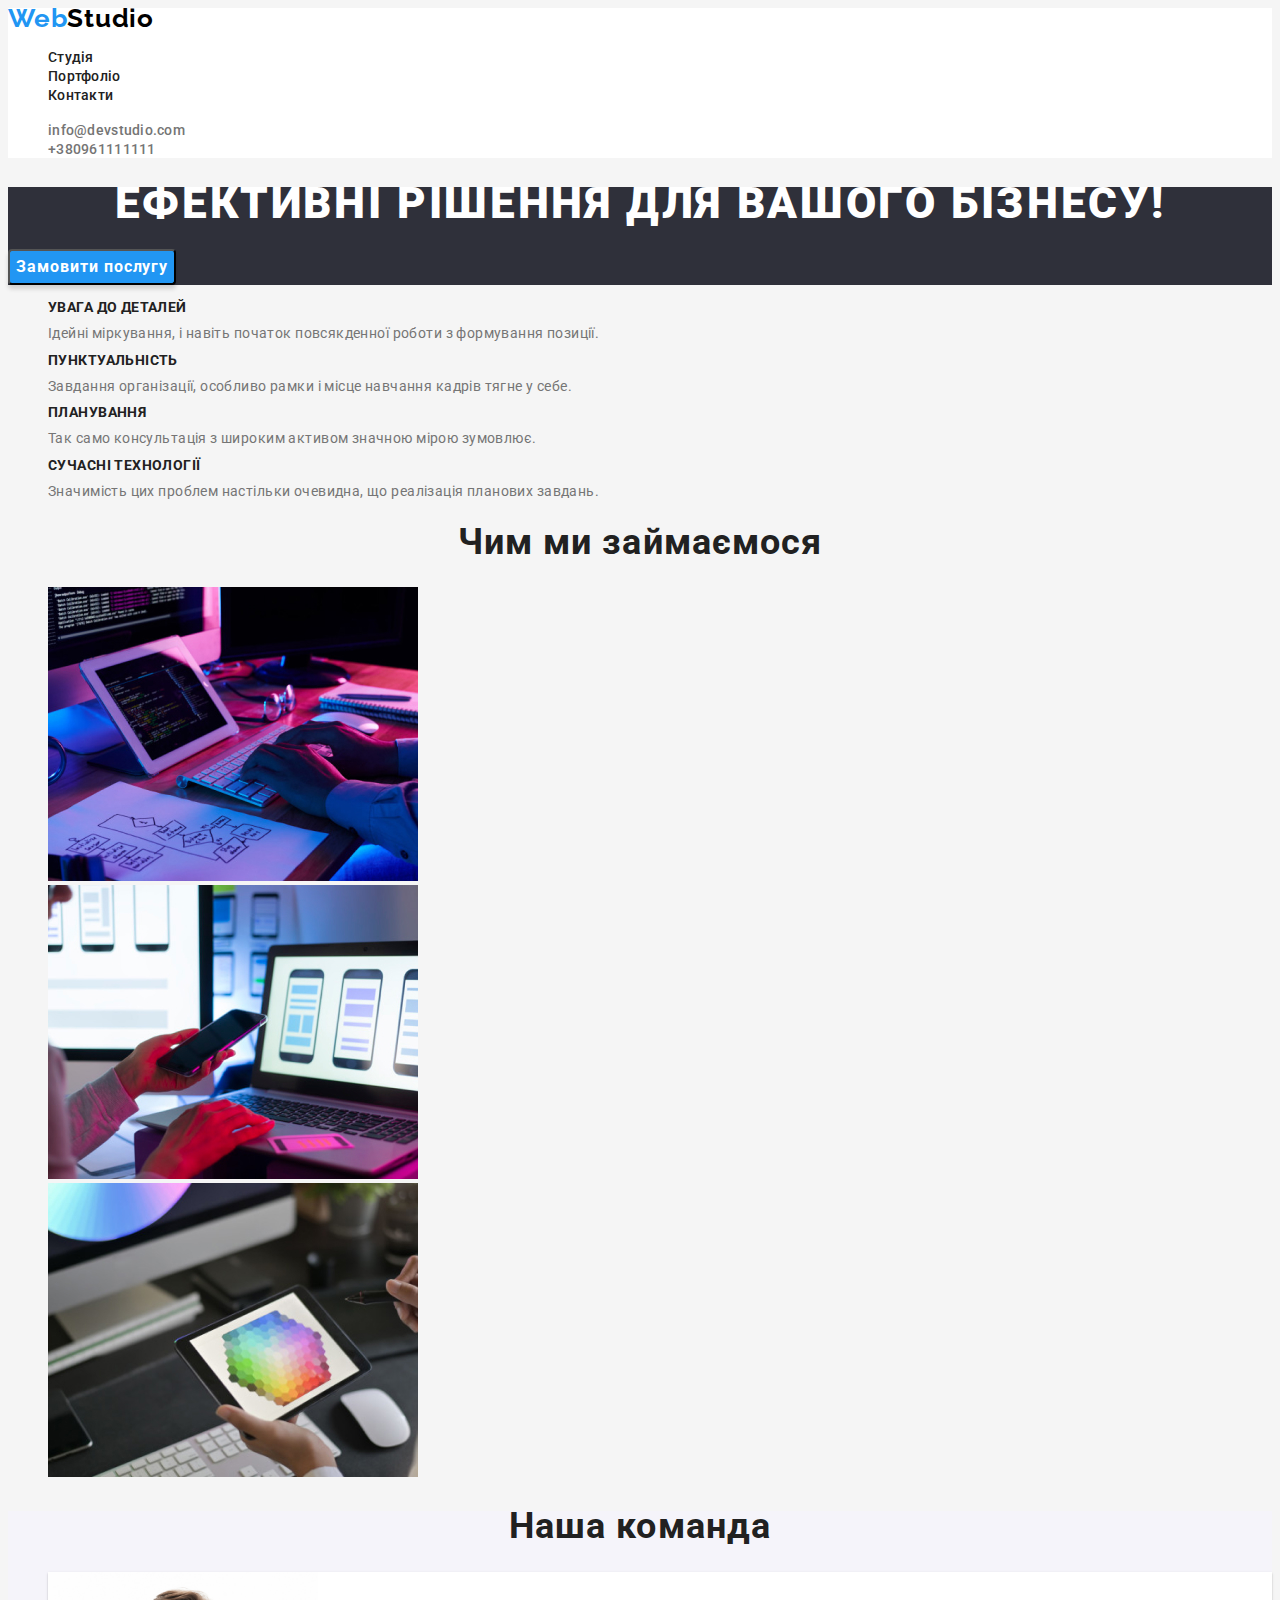
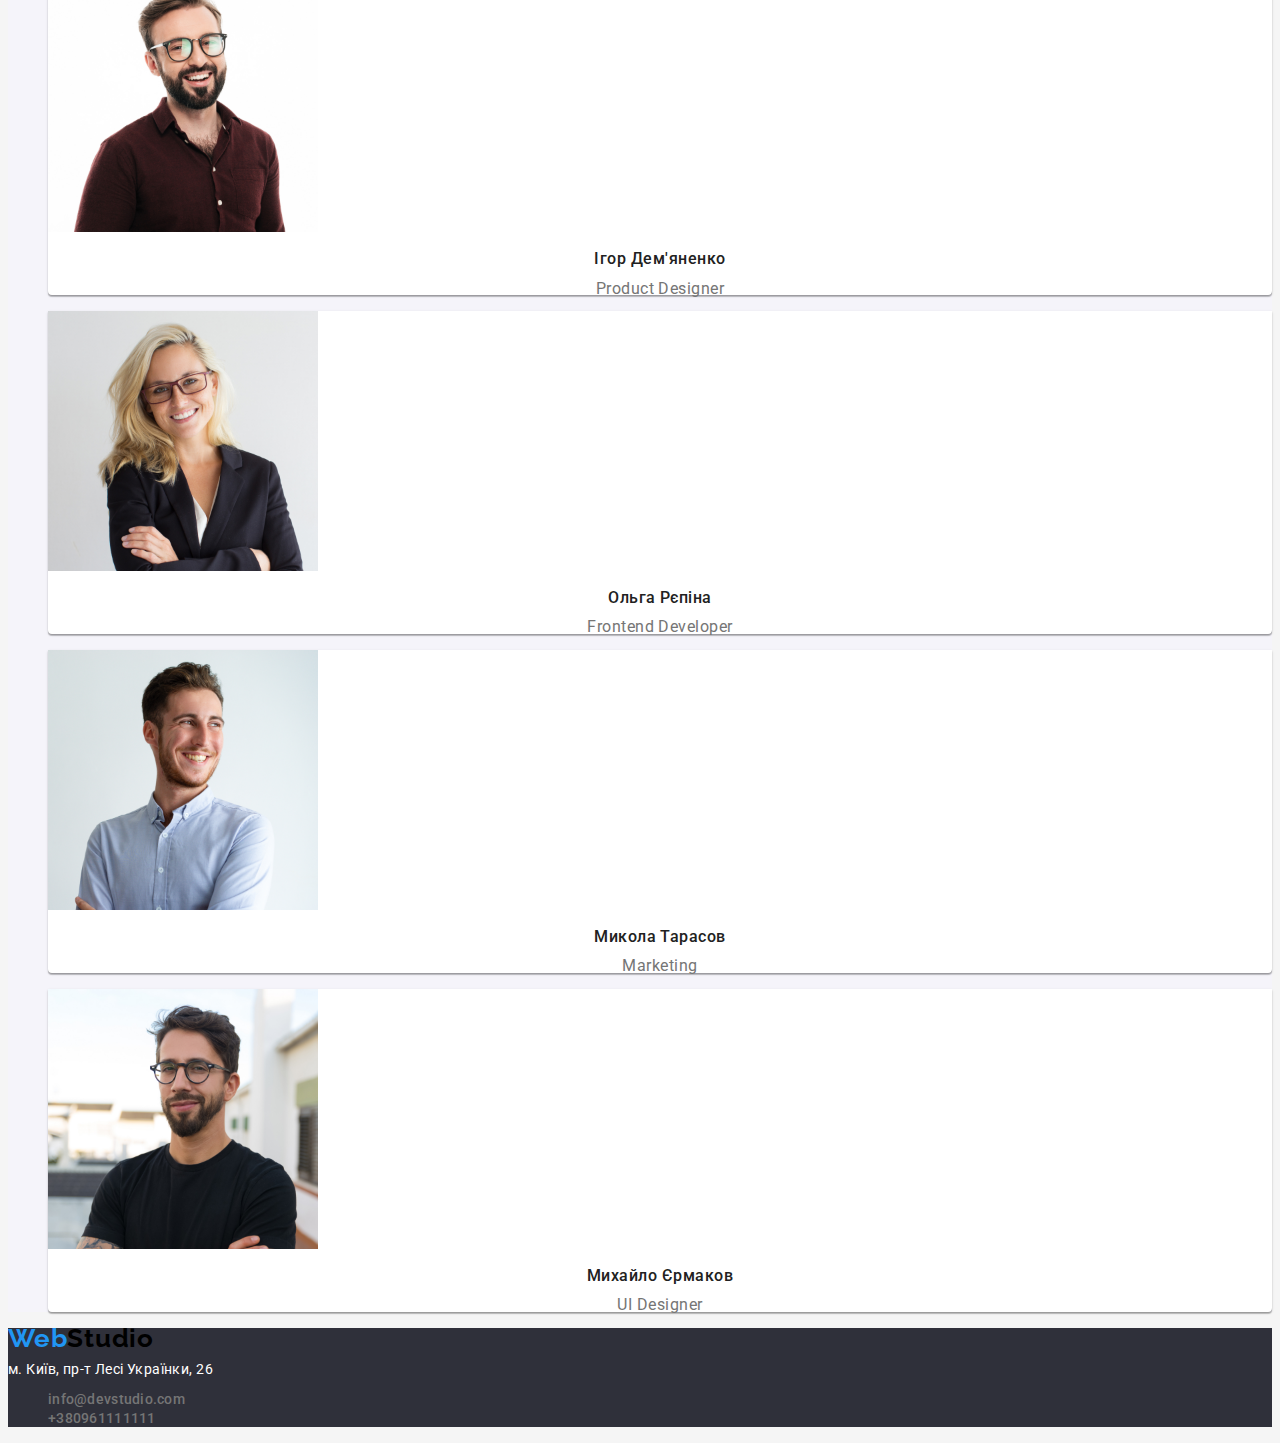
==== index.html @ 2b96a523 "review-ready" ====
<!DOCTYPE html>
<html lang="uk">

<head>
    <meta charset="utf-8" />
    <meta name="description" content="ефективні рішення для бізнесу" />
    <title>Студія</title>
    <link rel="stylesheet" href="./CSS/styles.css">
    <link rel="preconnect" href="https://fonts.googleapis.com">
    <link rel="preconnect" href="https://fonts.gstatic.com" crossorigin>
    <link href="https://fonts.googleapis.com/css2?family=Raleway:wght@700&display=swap" rel="stylesheet">
    <link rel="preconnect" href="https://fonts.googleapis.com">
    <link rel="preconnect" href="https://fonts.gstatic.com" crossorigin>
    <link href="https://fonts.googleapis.com/css2?family=Raleway:wght@700&family=Roboto:wght@400;500;700;900&display=swap"
    rel="stylesheet">
</head>

<body>

    <header>
        <a href="./index.html" class="web-logo">
            Web<span class="studio-logo">Studio</span>
        </a>
        <nav>
            <ul class="site-nav">
                <li><a class="link" href="./index.html">Студія</a></li>
                <li><a class="link" href="./portfolio.html">Портфоліо</a></li>
                <li><a class="link" href=" ">Контакти</a></li>
            </ul>
        </nav>
        <ul class="contact">
            <li><a href="mailto:info@devstudio.com">info@devstudio.com</a></li>
            <li><a href="tel:+380961111111">+380961111111</a></li>
        </ul>
    </header>

    <main>
        <section class="title">
            <h1>Ефективні рішення для вашого бізнесу!</h1>
            <button type="button" class="btn-requestservice">Замовити послугу</button>
        </section>

        <section class="under-title">
            <ul>
                <li>
                    <h2>Увага до деталей</h2>
                    <p>Ідейні міркування, і навіть початок повсякденної роботи з формування позиції.</p>
                </li>
                <li>
                    <h2>Пунктуальність</h2>
                    <p>Завдання організації, особливо рамки і місце навчання кадрів тягне у себе.</p>
                </li>
                <li>
                    <h2>Планування</h2>
                    <p>Так само консультація з широким активом значною мірою зумовлює.</p>
                </li>
                <li>
                    <h2>Сучасні технології</h2>
                    <p>Значимість цих проблем настільки очевидна, що реалізація планових завдань.</p>
                </li>
            </ul>
        </section>

        <section class="whatwe-do">
            <h2>Чим ми займаємося</h2>
            <ul>
                <li>
                    <img src="./images/img.jpeg" alt="Опрацювання схеми" width="370">
                </li>
                <li>
                    <img src="./images/img2.jpeg" alt="Мультипристрійна взаємодія" width="370">
                </li>
                <li>
                    <img src="./images/img3.jpeg" alt="Робота з кольорами" width="370">
                </li>
            </ul>
        </section>

        <section class="team">
            <h2>Наша команда</h2>
            <ul>
                <li class="people">
                    <img src="./images/person1.jpeg" alt="Ігор Дем'яненко" width="270" height="260">
                    <h3>Ігор Дем'яненко</h3>
                    <p>Product Designer</p>
                </li>
                <li class="people">
                    <img src="./images/person2.jpeg" alt="Ольга Рєпіна" width="270" height="260">
                    <h3>Ольга Рєпіна</h3>
                    <p>Frontend Developer</p>
                </li>
                <li class="people">
                    <img src="./images/person3.jpeg" alt="Микола Тарасов" width="270" height="260">
                    <h3>Микола Тарасов</h3>
                    <p>Marketing</p>
                </li>
                <li class="people">
                    <img src="./images/person4.jpeg" alt="Михайло Єрмаков" width="270" height="260">
                    <h3>Михайло Єрмаков</h3>
                    <p>UI Designer</p>
                </li>
            </ul>
        </section>
    </main>

    <footer>
        <a href="./index.html" class="web-logo">
            Web<span class="studio-logo">Studio</span>
        </a>
        <address>
            <p>м. Київ, пр-т Лесі Українки, 26</p>
            <ul class="contact">
                <li>
                    <a href="mailto:info@devstudio.com">info@devstudio.com</a> <br />
                </li>
                <li>
                    <a href="tel:+380961111111">+380961111111</a> <br />
                </li>
            </ul>
        </address>
    </footer>

</body>

</html>
---- CSS/styles.css ----
:root {
    --color-primary: #2F303A;
    --color-secondary: #F5F5F5;
    --color-brand: #2196F3;
    --txtcolor-primary: #212121;
    --txtcolor-secondary: #757575;
}
ul {
    list-style: none;
}
/*body*/
body {
    font-family: 'Roboto', sans-serif;
}
/*header*/
header {
    background-color: #FFFFFF;
}
.web-logo {
    text-decoration: none;
    font-family: 'Raleway', sans-serif;
    font-style: normal;
    font-weight: 700;
    font-size: 26px;
    line-height: 0.8;
    letter-spacing: 0.03em;
    color: var(--color-brand);
}
.studio-logo {
    text-decoration: none;
    font-family: 'Raleway', sans-serif;
    font-style: normal;
    font-weight: 700;
    font-size: 26px;
    line-height: 0.8;
    letter-spacing: 0.03em;
    color: #000000;
}
.site-nav a {
    text-decoration: none;
    font-family: 'Roboto', sans-serif;
    font-style: normal;
    font-weight: 500;
    font-size: 14px;
    line-height: 0.875;
    letter-spacing: 0.02em;
    color: var(--txtcolor-primary);
}
.site-nav .link:hover,
.site-nav .link:focus {
    color: var(--color-brand);
}
.site.nav .link:active {
    color: var(--color-brand)
}
.contact a {
    text-decoration: none;
    font-family: 'Roboto', sans-serif;
    font-style: normal;
    font-weight: 500;
    font-size: 14px;
    line-height: 0.875;
    letter-spacing: 0.02em;
    color: var(--txtcolor-secondary)
}
.contact a:hover,
.contact a:focus {
    color: var(--color-brand)
}
/*main*/
/*title section*/
.title {
    background-color: var(--color-primary);
}
.title h1 {
    font-family: 'Roboto';
    font-style: normal;
    font-weight: 900;
    font-size: 44px;
    line-height: 0.73;
    text-align: center;
    letter-spacing: 0.06em;
    text-transform: uppercase;
    color: #FFFFFF;
}
.btn-requestservice {
    background: var(--color-brand);
    box-shadow: 0px 4px 4px rgba(0, 0, 0, 0.15);
    border-radius: 4px;
    font-family: 'Roboto';
    font-style: normal;
    font-weight: 700;
    font-size: 16px;
    line-height: 30px;
    display: flex;
    align-items: center;
    text-align: center;
    letter-spacing: 0.06em;
    color: #FFFFFF;
}
.btn-requestservice:hover,
.btn-requestservice:focus {
    color: var(--color-brand)
}
/*section under title*/
.under-title h2 {
    font-family: 'Roboto';
    font-style: normal;
    font-weight: 700;
    font-size: 14px;
    line-height: 0.875;
    letter-spacing: 0.03em;
    text-transform: uppercase;
    color: var(--txtcolor-primary);
}
.under-title p {
    font-family: 'Roboto';
    font-style: normal;
    font-weight: 400;
    font-size: 14px;
    line-height: 0.875;
    letter-spacing: 0.03em;
    color: var(--txtcolor-secondary);
}
.whatwe-do h2 {
    font-family: 'Roboto';
    font-style: normal;
    font-weight: 700;
    font-size: 36px;
    line-height: 0.85;
    text-align: center;
    letter-spacing: 0.03em;
    color: var(--txtcolor-primary);
}
/*our team section*/
.team {
    background-color: #F5F4FA;
}
.people {
    background-color: #FFFFFF;
    box-shadow: 0px 1px 3px rgba(0, 0, 0, 0.12), 0px 1px 1px rgba(0, 0, 0, 0.14), 0px 2px 1px rgba(0, 0, 0, 0.2);
    border-radius: 0px 0px 4px 4px;
}
.team h2 {
    font-family: 'Roboto';
    font-style: normal;
    font-weight: 700;
    font-size: 36px;
    line-height: 0.86;
    text-align: center;
    letter-spacing: 0.03em;
    color: var(--txtcolor-primary);
}
.people h3 {
    font-family: 'Roboto';
        font-style: normal;
        font-weight: 500;
        font-size: 16px;
        line-height: 0.84;
        text-align: center;
        letter-spacing: 0.03em;
        color: var(--txtcolor-primary);
}
.people p {
    font-family: 'Roboto';
        font-style: normal;
        font-weight: 400;
        font-size: 16px;
        line-height: 0.84;
        text-align: center;
        letter-spacing: 0.03em;
        color: var(--txtcolor-secondary);
}
/*footer*/
footer {
    background-color: var(--color-primary);
}
address p {
    font-family: 'Roboto';
    font-style: normal;
    font-weight: 400;
    font-size: 14px;
    line-height: 0.58;
    letter-spacing: 0.03em;
    color: #FFFFFF;
}
/*studio page - done*/
/*next up - portfolio*/
body {
    background-color: var(--color-secondary);
}
/*section buttons*/
.btn-all {
    background: #F5F4FA;
    border-radius: 4px;
    font-family: 'Roboto';
    font-style: normal;
    font-weight: 500;
    font-size: 16px;
    line-height: 0.6;
    text-align: center;
    letter-spacing: 0.03em;
    color: var(--txtcolor-primary);
}
.btn-all:hover,
.btn-all:focus {
    color: var(--color-brand);
}
.btn-webs {
    background: #F5F4FA;
    border-radius: 4px;
    font-family: 'Roboto';
    font-style: normal;
    font-weight: 500;
    font-size: 16px;
    line-height: 0.6;
    text-align: center;
    letter-spacing: 0.03em;
    color: var(--txtcolor-primary);
}
.btn-webs:hover,
.btn-webs:focus {
    color: var(--color-brand);
}
.btn-extras {
    background: #F5F4FA;
    border-radius: 4px;
    font-family: 'Roboto';
    font-style: normal;
    font-weight: 500;
    font-size: 16px;
    line-height: 0.6;
    text-align: center;
    letter-spacing: 0.03em;
    color: var(--txtcolor-primary);
}
.btn-extras:hover,
.btn-extras:focus {
    color: var(--color-brand);
}
.btn-design {
    background: #F5F4FA;
    border-radius: 4px;
    font-family: 'Roboto';
    font-style: normal;
    font-weight: 500;
    font-size: 16px;
    line-height: 0.6;
    text-align: center;
    letter-spacing: 0.03em;
    color: var(--txtcolor-primary);
}
.btn-design:hover,
.btn-design:focus {
    color: var(--color-brand);
}
.btn-marketing {
    background: #F5F4FA;
    border-radius: 4px;
    font-family: 'Roboto';
    font-style: normal;
    font-weight: 500;
    font-size: 16px;
    line-height: 0.6;
    text-align: center;
    letter-spacing: 0.03em;
    color: var(--txtcolor-primary);
}
.btn-marketing:hover,
.btn-marketing:focus {
    color: var(--color-brand);
}
/*pictures section*/
.boxes {
    box-sizing: border-box;
    background: #FFFFFF;
    border: 1px solid #EEEEEE;
}
.boxes h1 {
    font-family: 'Roboto';
    font-style: normal;
    font-weight: 700;
    font-size: 18px;
    line-height: 0.5;
    letter-spacing: 0.06em;
    color: var(--txtcolor-primary);
}
.boxes p {
    font-family: 'Roboto';
    font-style: normal;
    font-weight: 400;
    font-size: 16px;
    line-height: 30px;
    letter-spacing: 0.03em;
    color: var(--txtcolor-secondary);
}
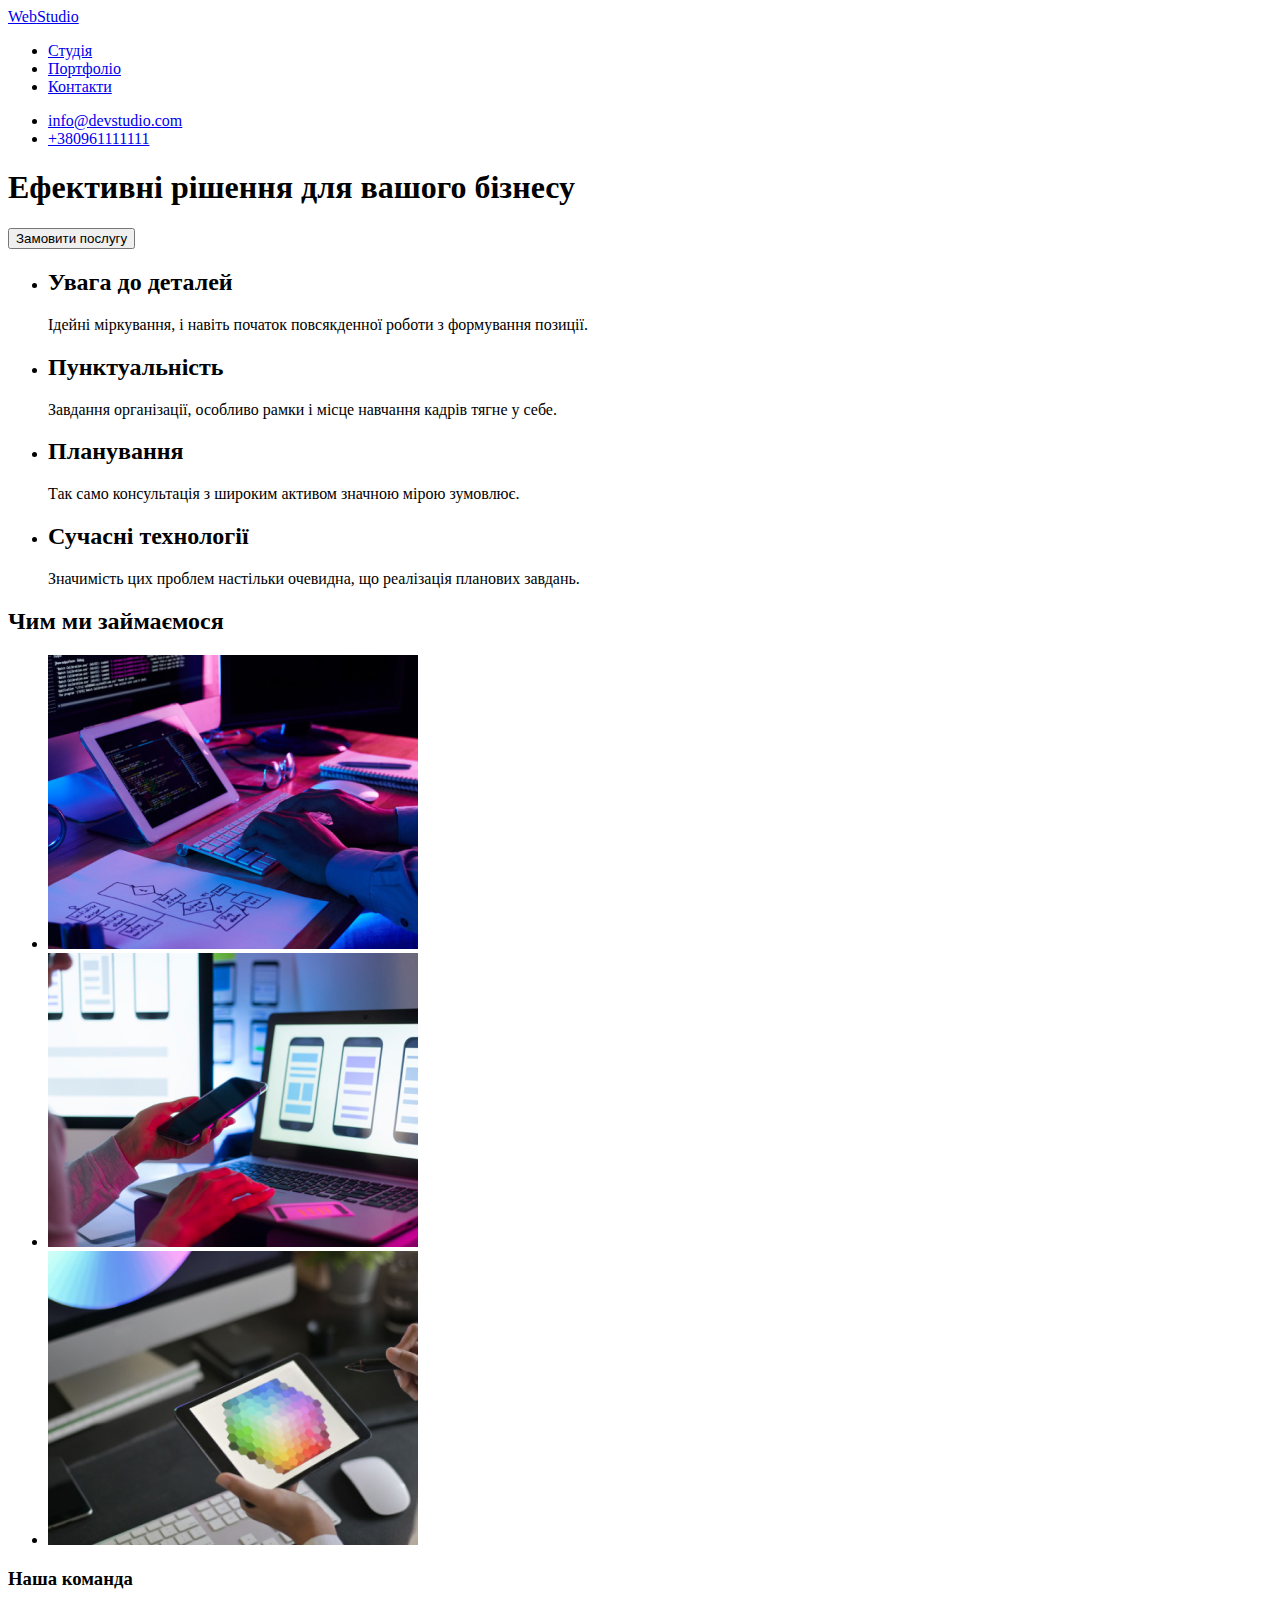
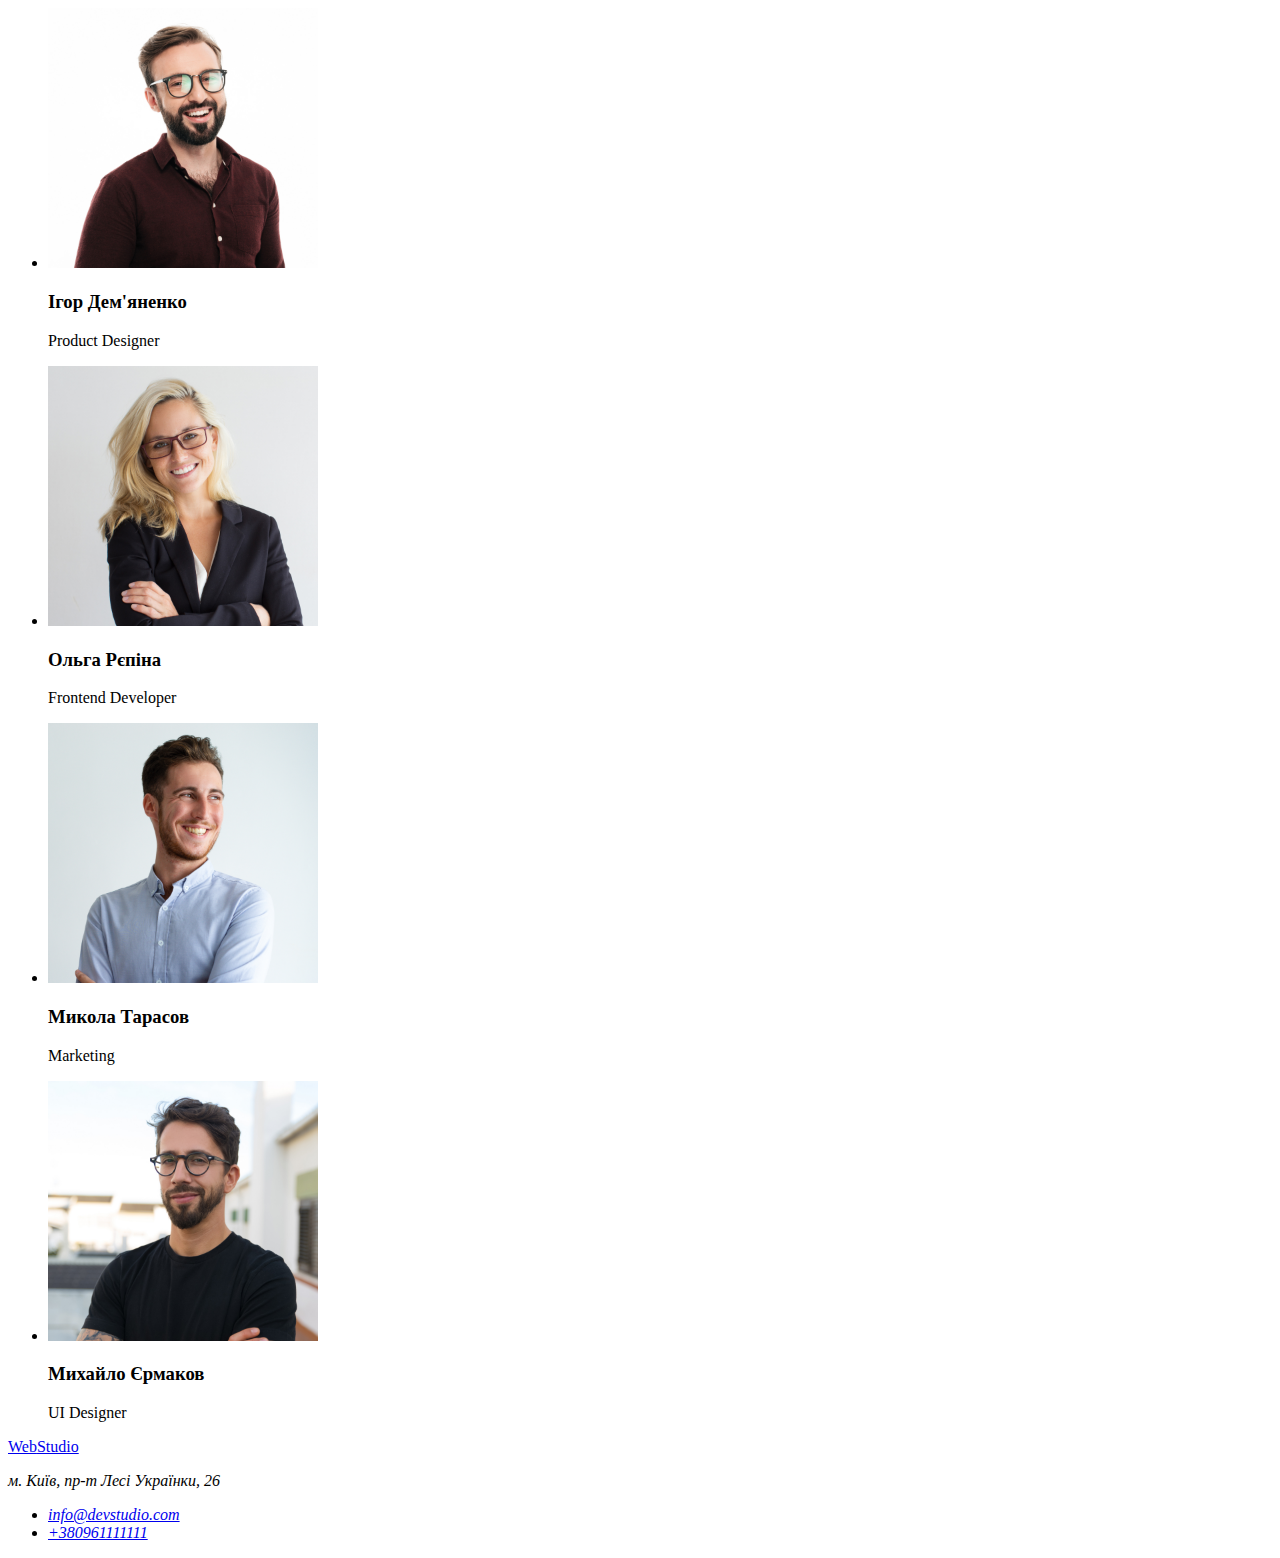
==== commit 36940b67: "revision" ====
--- a/index.html
+++ b/index.html
@@ -5,10 +5,7 @@
     <meta charset="utf-8" />
     <meta name="description" content="ефективні рішення для бізнесу" />
     <title>Студія</title>
-    <link rel="stylesheet" href="./CSS/styles.css">
-    <link rel="preconnect" href="https://fonts.googleapis.com">
-    <link rel="preconnect" href="https://fonts.gstatic.com" crossorigin>
-    <link href="https://fonts.googleapis.com/css2?family=Raleway:wght@700&display=swap" rel="stylesheet">
+    <link rel="stylesheet" href="./css/styles.css">
     <link rel="preconnect" href="https://fonts.googleapis.com">
     <link rel="preconnect" href="https://fonts.gstatic.com" crossorigin>
     <link href="https://fonts.googleapis.com/css2?family=Raleway:wght@700&family=Roboto:wght@400;500;700;900&display=swap"
@@ -19,85 +16,85 @@
 
     <header>
         <a href="./index.html" class="web-logo">
-            Web<span class="studio-logo">Studio</span>
+            Web<span class="studiologo-header">Studio</span>
         </a>
         <nav>
             <ul class="site-nav">
-                <li><a class="link" href="./index.html">Студія</a></li>
-                <li><a class="link" href="./portfolio.html">Портфоліо</a></li>
-                <li><a class="link" href=" ">Контакти</a></li>
+                <li><a class="link-nav" href="./index.html">Студія</a></li>
+                <li><a class="link-nav" href="./portfolio.html">Портфоліо</a></li>
+                <li><a class="link-nav" href=" ">Контакти</a></li>
             </ul>
         </nav>
         <ul class="contact">
-            <li><a href="mailto:info@devstudio.com">info@devstudio.com</a></li>
-            <li><a href="tel:+380961111111">+380961111111</a></li>
+            <li><a class="link-contact" href="mailto:info@devstudio.com">info@devstudio.com</a></li>
+            <li><a class="link-contact" href="tel:+380961111111">+380961111111</a></li>
         </ul>
     </header>
 
     <main>
-        <section class="title">
-            <h1>Ефективні рішення для вашого бізнесу!</h1>
+        <section class="section-title">
+            <h1 class="main-title">Ефективні рішення для вашого бізнесу</h1>
             <button type="button" class="btn-requestservice">Замовити послугу</button>
         </section>
 
-        <section class="under-title">
+        <section class="section-undertitle">
             <ul>
                 <li>
-                    <h2>Увага до деталей</h2>
-                    <p>Ідейні міркування, і навіть початок повсякденної роботи з формування позиції.</p>
+                    <h2 class="benefits">Увага до деталей</h2>
+                    <p class="benefits-description">Ідейні міркування, і навіть початок повсякденної роботи з формування позиції.</p>
                 </li>
                 <li>
-                    <h2>Пунктуальність</h2>
-                    <p>Завдання організації, особливо рамки і місце навчання кадрів тягне у себе.</p>
+                    <h2 class="benefits">Пунктуальність</h2>
+                    <p class="benefits-description">Завдання організації, особливо рамки і місце навчання кадрів тягне у себе.</p>
                 </li>
                 <li>
-                    <h2>Планування</h2>
-                    <p>Так само консультація з широким активом значною мірою зумовлює.</p>
+                    <h2 class="benefits">Планування</h2>
+                    <p class="benefits-description">Так само консультація з широким активом значною мірою зумовлює.</p>
                 </li>
                 <li>
-                    <h2>Сучасні технології</h2>
-                    <p>Значимість цих проблем настільки очевидна, що реалізація планових завдань.</p>
+                    <h2 class="benefits">Сучасні технології</h2>
+                    <p class="benefits-description">Значимість цих проблем настільки очевидна, що реалізація планових завдань.</p>
                 </li>
             </ul>
         </section>
 
-        <section class="whatwe-do">
-            <h2>Чим ми займаємося</h2>
+        <section class="section-whatwe-do">
+            <h2 class="title-whatwe-do">Чим ми займаємося</h2>
             <ul>
-                <li>
+                <li class="picsof-whatwe-do">
                     <img src="./images/img.jpeg" alt="Опрацювання схеми" width="370">
                 </li>
-                <li>
+                <li class="picsof-whatwe-do">
                     <img src="./images/img2.jpeg" alt="Мультипристрійна взаємодія" width="370">
                 </li>
-                <li>
+                <li class="picsof-whatwe-do">
                     <img src="./images/img3.jpeg" alt="Робота з кольорами" width="370">
                 </li>
             </ul>
         </section>
 
-        <section class="team">
-            <h2>Наша команда</h2>
+        <section class="section-team">
+            <h3 class="team">Наша команда</h2>
             <ul>
                 <li class="people">
                     <img src="./images/person1.jpeg" alt="Ігор Дем'яненко" width="270" height="260">
-                    <h3>Ігор Дем'яненко</h3>
-                    <p>Product Designer</p>
+                    <h3 class="people-names">Ігор Дем'яненко</h3>
+                    <p class="professions">Product Designer</p>
                 </li>
                 <li class="people">
                     <img src="./images/person2.jpeg" alt="Ольга Рєпіна" width="270" height="260">
-                    <h3>Ольга Рєпіна</h3>
-                    <p>Frontend Developer</p>
+                    <h3 class="people-names">Ольга Рєпіна</h3>
+                    <p class="professions">Frontend Developer</p>
                 </li>
                 <li class="people">
                     <img src="./images/person3.jpeg" alt="Микола Тарасов" width="270" height="260">
-                    <h3>Микола Тарасов</h3>
-                    <p>Marketing</p>
+                    <h3 class="people-names">Микола Тарасов</h3>
+                    <p class="professions">Marketing</p>
                 </li>
                 <li class="people">
                     <img src="./images/person4.jpeg" alt="Михайло Єрмаков" width="270" height="260">
-                    <h3>Михайло Єрмаков</h3>
-                    <p>UI Designer</p>
+                    <h3 class="people-names">Михайло Єрмаков</h3>
+                    <p class="professions">UI Designer</p>
                 </li>
             </ul>
         </section>
@@ -105,16 +102,16 @@
 
     <footer>
         <a href="./index.html" class="web-logo">
-            Web<span class="studio-logo">Studio</span>
+            Web<span class="studiologo-footer">Studio</span>
         </a>
         <address>
-            <p>м. Київ, пр-т Лесі Українки, 26</p>
+            <p class="adress-line">м. Київ, пр-т Лесі Українки, 26</p>
             <ul class="contact">
                 <li>
-                    <a href="mailto:info@devstudio.com">info@devstudio.com</a> <br />
+                    <a class="link-contact-footer" href="mailto:info@devstudio.com">info@devstudio.com</a> <br />
                 </li>
                 <li>
-                    <a href="tel:+380961111111">+380961111111</a> <br />
+                    <a class="link-contact-footer" href="tel:+380961111111">+380961111111</a> <br />
                 </li>
             </ul>
         </address>
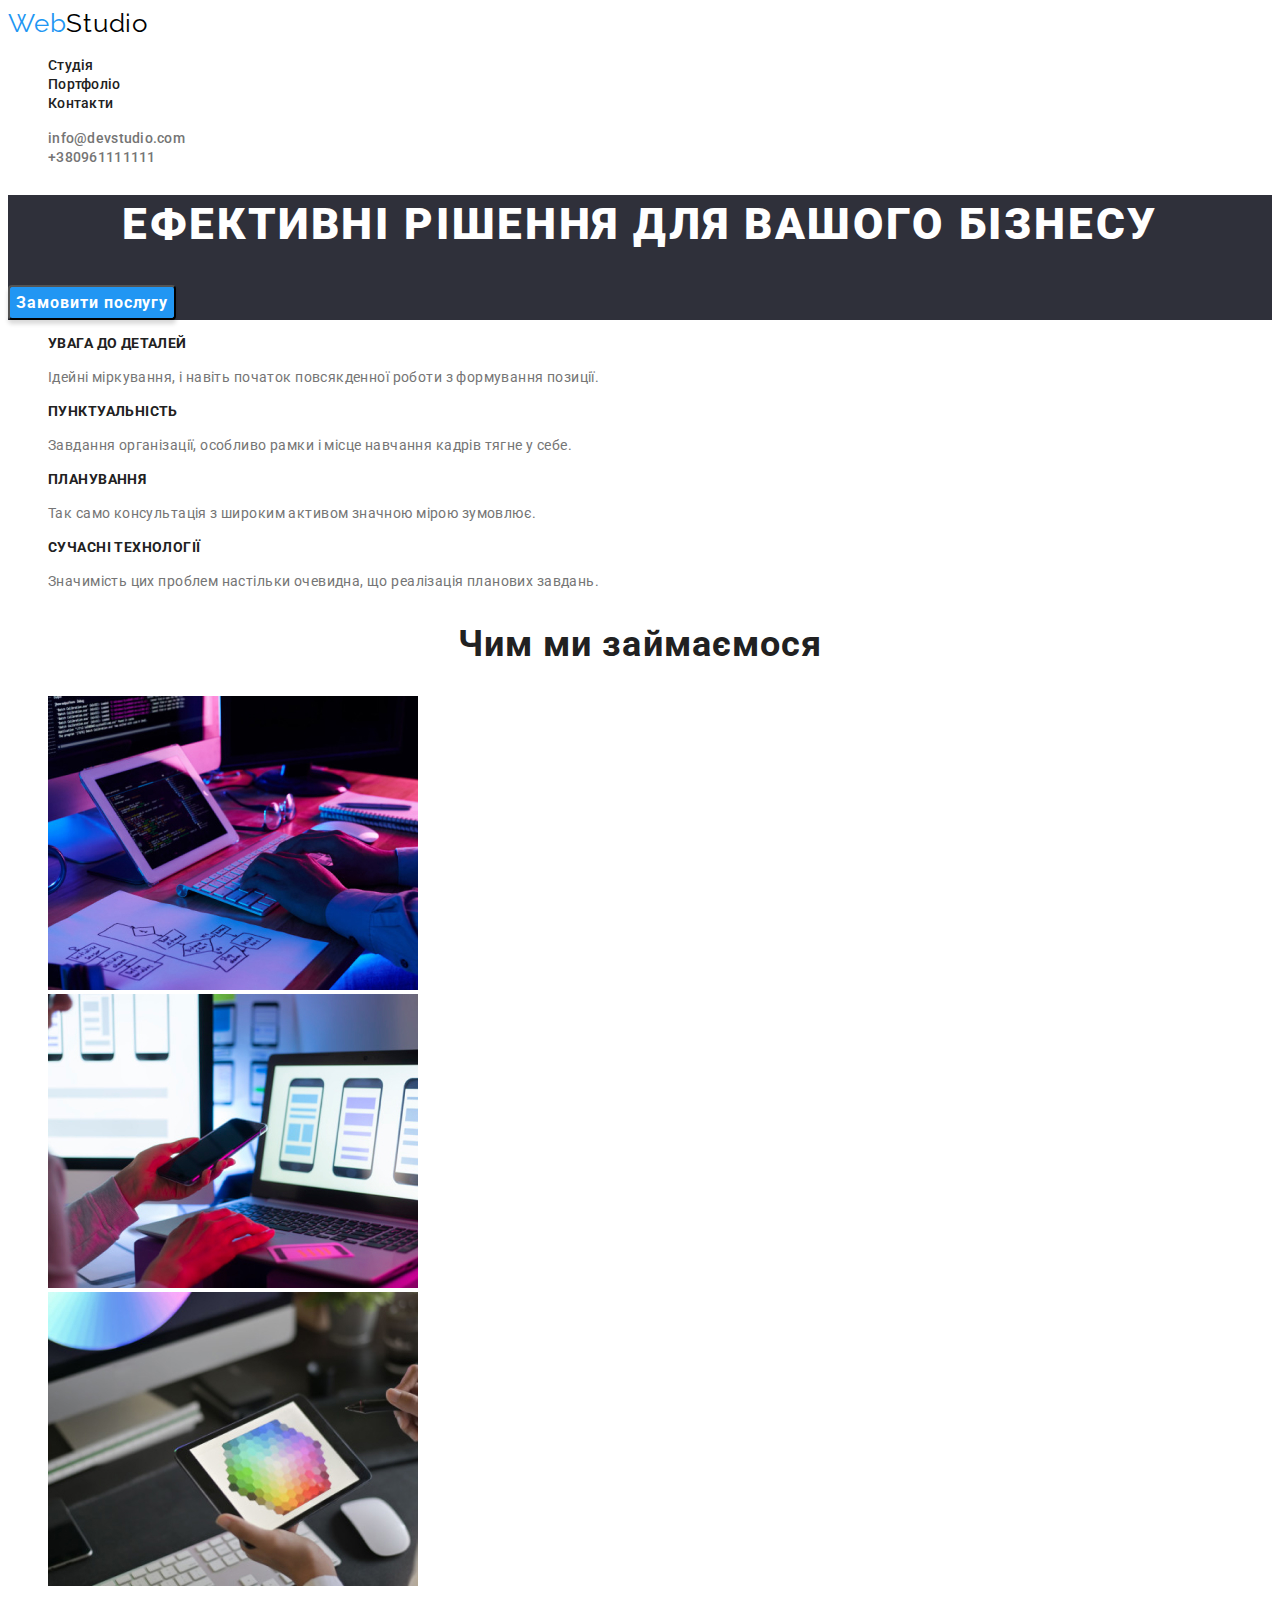
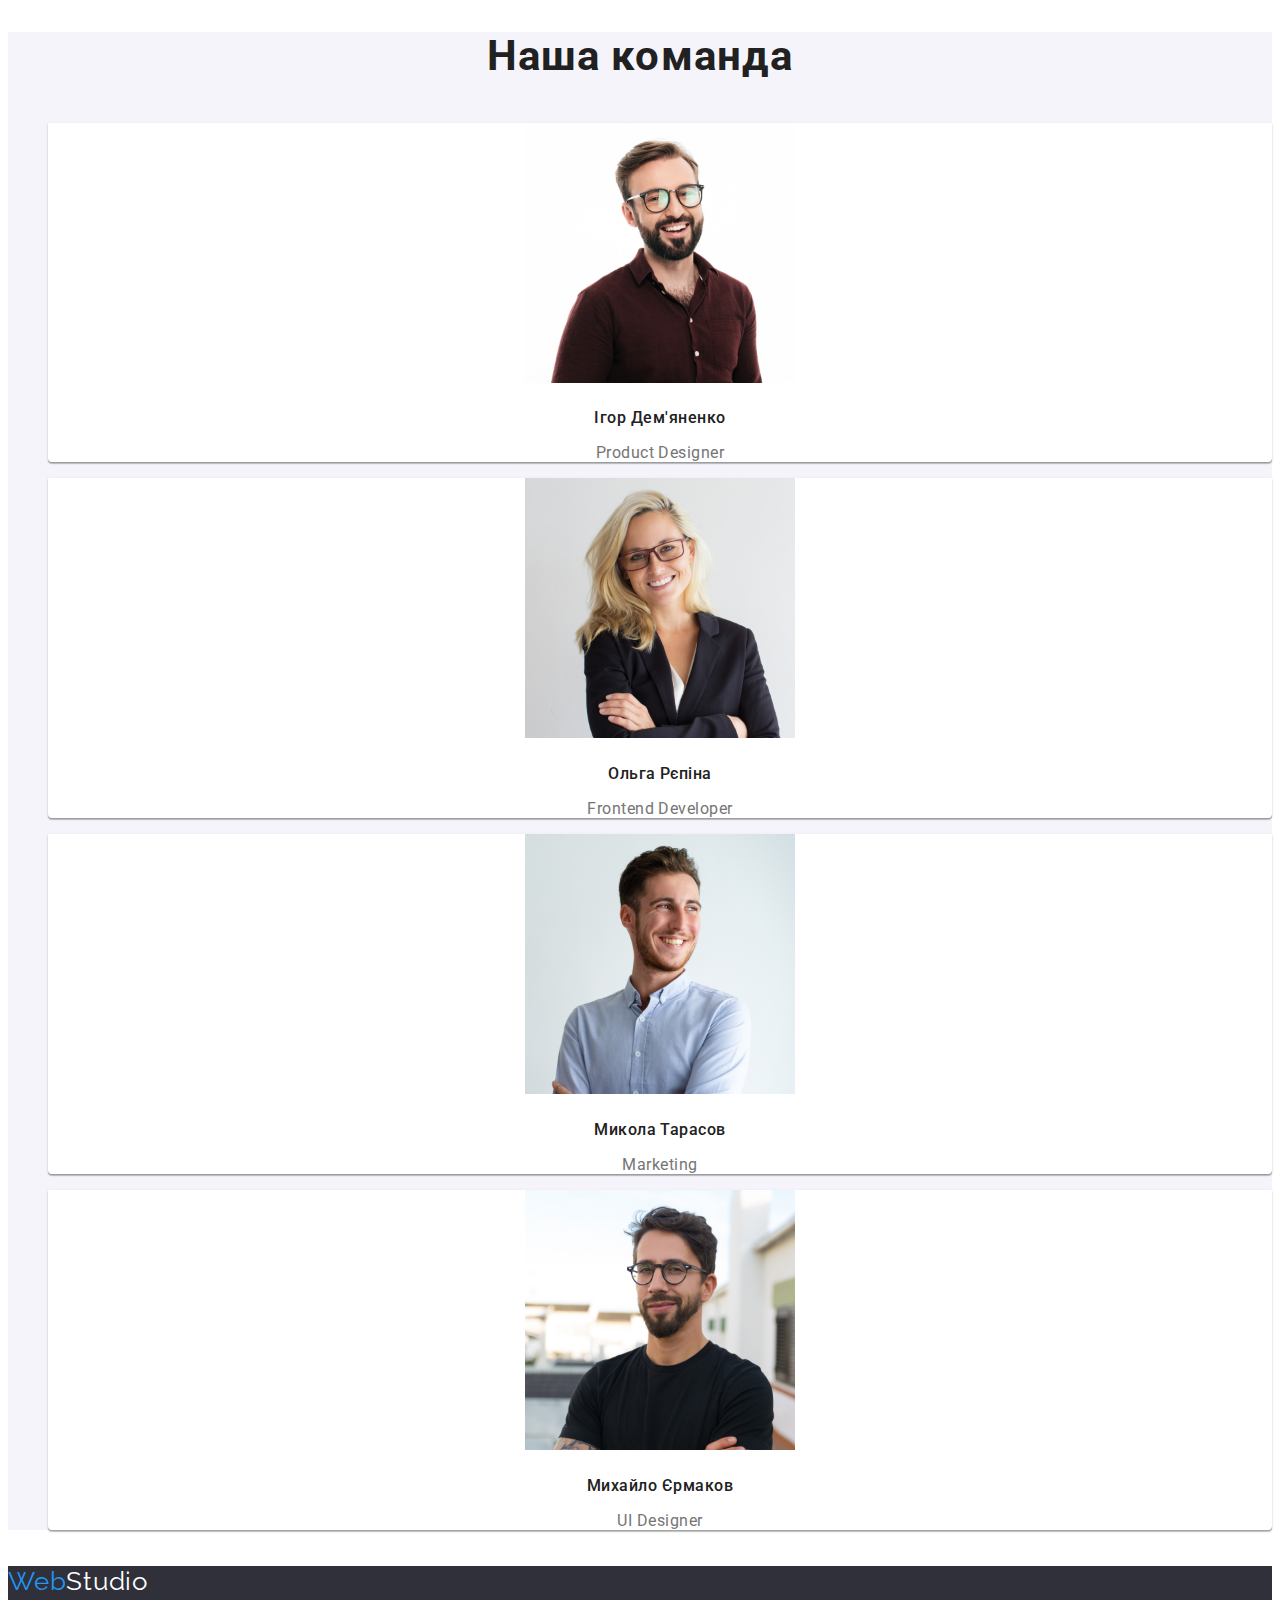
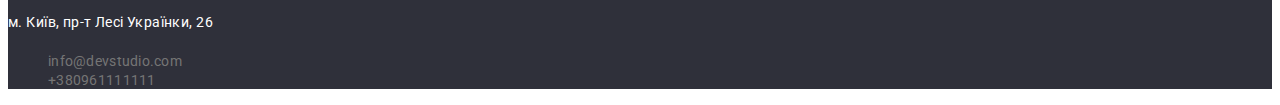
==== commit 25d7a50c: "final changes" ====
--- a/index.html
+++ b/index.html
@@ -5,7 +5,7 @@
     <meta charset="utf-8" />
     <meta name="description" content="ефективні рішення для бізнесу" />
     <title>Студія</title>
-    <link rel="stylesheet" href="./css/styles.css">
+    <link rel="stylesheet" href="./styles/styles.css">
     <link rel="preconnect" href="https://fonts.googleapis.com">
     <link rel="preconnect" href="https://fonts.gstatic.com" crossorigin>
     <link href="https://fonts.googleapis.com/css2?family=Raleway:wght@700&family=Roboto:wght@400;500;700;900&display=swap"
--- a/styles/styles.css
+++ b/styles/styles.css
@@ -0,0 +1,310 @@
+:root {
+    --color-primary: #2F303A;
+    --color-secondary: #F5F5F5;
+    --color-brand: #2196F3;
+    --txtcolor-primary: #212121;
+    --txtcolor-secondary: #757575;
+}
+
+ul {
+    list-style: none;
+}
+
+/*body*/
+body {
+    font-family: 'Roboto', sans-serif;
+}
+
+/*header*/
+header {
+    background-color: #FFFFFF;
+}
+
+.web-logo {
+    text-decoration: none;
+    font-family: 'Raleway', sans-serif;
+    font-size: 26px;
+    line-height: 1.19;
+    letter-spacing: 0.03em;
+    color: var(--color-brand);
+}
+
+.studiologo-header {
+    text-decoration: none;
+    font-family: 'Raleway', sans-serif;
+    font-size: 26px;
+    line-height: 1.19;
+    letter-spacing: 0.03em;
+    color: #000000;
+}
+
+.link-nav {
+    text-decoration: none;
+    font-weight: 500;
+    font-size: 14px;
+    line-height: 1.14;
+    letter-spacing: 0.02em;
+    color: var(--txtcolor-primary);
+}
+
+.link-nav:hover,
+.link-nav:focus {
+    color: var(--color-brand);
+}
+
+.link-contact {
+    text-decoration: none;
+    font-weight: 500;
+    font-size: 14px;
+    line-height: 1.14;
+    letter-spacing: 0.02em;
+    color: var(--txtcolor-secondary)
+}
+
+.link-contact:hover,
+.link-contact:focus {
+    color: var(--color-brand)
+}
+
+/*main*/
+/*title section*/
+.section-title {
+    background-color: var(--color-primary);
+}
+
+.main-title {
+    font-weight: 900;
+    font-size: 44px;
+    line-height: 1.36;
+    text-align: center;
+    letter-spacing: 0.06em;
+    text-transform: uppercase;
+    color: #FFFFFF;
+}
+
+.btn-requestservice {
+    background-color: var(--color-brand);
+    box-shadow: 0px 4px 4px rgba(0, 0, 0, 0.15);
+    border-radius: 4px;
+    font-family: inherit;
+    font-weight: 700;
+    font-size: 16px;
+    line-height: 1.86;
+    letter-spacing: 0.06em;
+    color: #FFFFFF;
+    cursor: pointer;
+}
+
+.btn-requestservice:hover,
+.btn-requestservice:focus {
+    background-color: #188CE8;
+}
+
+/*section under title*/
+.benefits {
+    font-size: 14px;
+    line-height: 1.14;
+    letter-spacing: 0.03em;
+    text-transform: uppercase;
+    color: var(--txtcolor-primary);
+}
+
+.benefits-description {
+    font-size: 14px;
+    line-height: 1.71;
+    letter-spacing: 0.03em;
+    color: var(--txtcolor-secondary);
+}
+
+.title-whatwe-do {
+    font-size: 36px;
+    line-height: 1.16;
+    text-align: center;
+    letter-spacing: 0.03em;
+    color: var(--txtcolor-primary);
+}
+
+/*our team section*/
+.section-team {
+    background-color: #F5F4FA;
+}
+
+.people {
+    background-color: #FFFFFF;
+    box-shadow: 0px 1px 3px rgba(0, 0, 0, 0.12), 0px 1px 1px rgba(0, 0, 0, 0.14), 0px 2px 1px rgba(0, 0, 0, 0.2);
+    border-radius: 0px 0px 4px 4px;
+}
+
+.section-team {
+    font-size: 36px;
+    line-height: 1.16;
+    text-align: center;
+    letter-spacing: 0.03em;
+    color: var(--txtcolor-primary);
+}
+
+.people-names {
+    font-weight: 500;
+    font-size: 16px;
+    line-height: 1.19;
+    text-align: center;
+    letter-spacing: 0.03em;
+    color: var(--txtcolor-primary);
+}
+
+.professions {
+    font-size: 16px;
+    line-height: 1.19;
+    text-align: center;
+    letter-spacing: 0.03em;
+    color: var(--txtcolor-secondary);
+}
+
+/*footer*/
+footer {
+    background-color: var(--color-primary);
+}
+
+.studiologo-footer {
+    text-decoration: none;
+    font-family: 'Raleway', sans-serif;
+    font-size: 26px;
+    line-height: 1.19;
+    letter-spacing: 0.03em;
+    color: #FFFFFF;
+}
+
+.adress-line {
+    font-style: normal;
+    font-size: 14px;
+    line-height: 1.71;
+    letter-spacing: 0.03em;
+    color: #FFFFFF;
+}
+
+.link-contact-footer {
+    text-decoration: none;
+    font-style: normal;
+    font-size: 14px;
+    line-height: 1.14;
+    letter-spacing: 0.02em;
+    color: var(--txtcolor-secondary);
+}
+
+/*studio page - done*/
+/*section buttons*/
+.btn-all {
+    background-color: #F5F4FA;
+    box-shadow: 0px 3px 1px rgba(0, 0, 0, 0.1), 0px 1px 2px rgba(0, 0, 0, 0.08), 0px 2px 2px rgba(0, 0, 0, 0.12);
+    border-radius: 4px;
+    font-family: inherit;
+    font-weight: 500;
+    font-size: 16px;
+    line-height: 1.6;
+    letter-spacing: 0.03em;
+    color: #212121;
+    cursor: pointer;
+}
+
+.btn-all:hover,
+.btn-all:focus {
+    background-color: var(--color-brand);
+    color: #FFFFFF;
+}
+
+.btn-webs {
+    background-color: #F5F4FA;
+    box-shadow: 0px 3px 1px rgba(0, 0, 0, 0.1), 0px 1px 2px rgba(0, 0, 0, 0.08), 0px 2px 2px rgba(0, 0, 0, 0.12);
+    border-radius: 4px;
+    font-family: inherit;
+    font-weight: 500;
+    font-size: 16px;
+    line-height: 1.6;
+    letter-spacing: 0.03em;
+    color: #212121;
+    cursor: pointer;
+}
+
+.btn-webs:hover,
+.btn-webs:focus {
+    background-color: var(--color-brand);
+    color: #FFFFFF;
+}
+
+.btn-extras {
+    background-color: #F5F4FA;
+    box-shadow: 0px 3px 1px rgba(0, 0, 0, 0.1), 0px 1px 2px rgba(0, 0, 0, 0.08), 0px 2px 2px rgba(0, 0, 0, 0.12);
+    border-radius: 4px;
+    font-family: inherit;
+    font-weight: 500;
+    font-size: 16px;
+    line-height: 1.6;
+    letter-spacing: 0.03em;
+    color: #212121;
+    cursor: pointer;
+}
+
+.btn-extras:hover,
+.btn-extras:focus {
+    background-color: var(--color-brand);
+    color: #FFFFFF;
+}
+
+.btn-design {
+    background-color: #F5F4FA;
+    box-shadow: 0px 3px 1px rgba(0, 0, 0, 0.1), 0px 1px 2px rgba(0, 0, 0, 0.08), 0px 2px 2px rgba(0, 0, 0, 0.12);
+    border-radius: 4px;
+    font-family: inherit;
+    font-weight: 500;
+    font-size: 16px;
+    line-height: 1.6;
+    letter-spacing: 0.03em;
+    color: #212121;
+    cursor: pointer;
+}
+
+.btn-design:hover,
+.btn-design:focus {
+    background-color: var(--color-brand);
+    color: #FFFFFF;
+}
+
+.btn-marketing {
+    background-color: #F5F4FA;
+    box-shadow: 0px 3px 1px rgba(0, 0, 0, 0.1), 0px 1px 2px rgba(0, 0, 0, 0.08), 0px 2px 2px rgba(0, 0, 0, 0.12);
+    border-radius: 4px;
+    font-family: inherit;
+    font-weight: 500;
+    font-size: 16px;
+    line-height: 1.6;
+    letter-spacing: 0.03em;
+    color: #212121;
+    cursor: pointer;
+}
+
+.btn-marketing:hover,
+.btn-marketing:focus {
+    background-color: var(--color-brand);
+    color: #FFFFFF;
+}
+
+/*pictures section*/
+.boxes {
+    box-sizing: border-box;
+    background: #FFFFFF;
+    border: 1px solid #EEEEEE;
+}
+
+.project-name {
+    font-size: 18px;
+    line-height: 2;
+    letter-spacing: 0.06em;
+    color: var(--txtcolor-primary);
+}
+
+.project-type {
+    font-size: 16px;
+    line-height: 1.86;
+    letter-spacing: 0.03em;
+    color: var(--txtcolor-secondary);
+}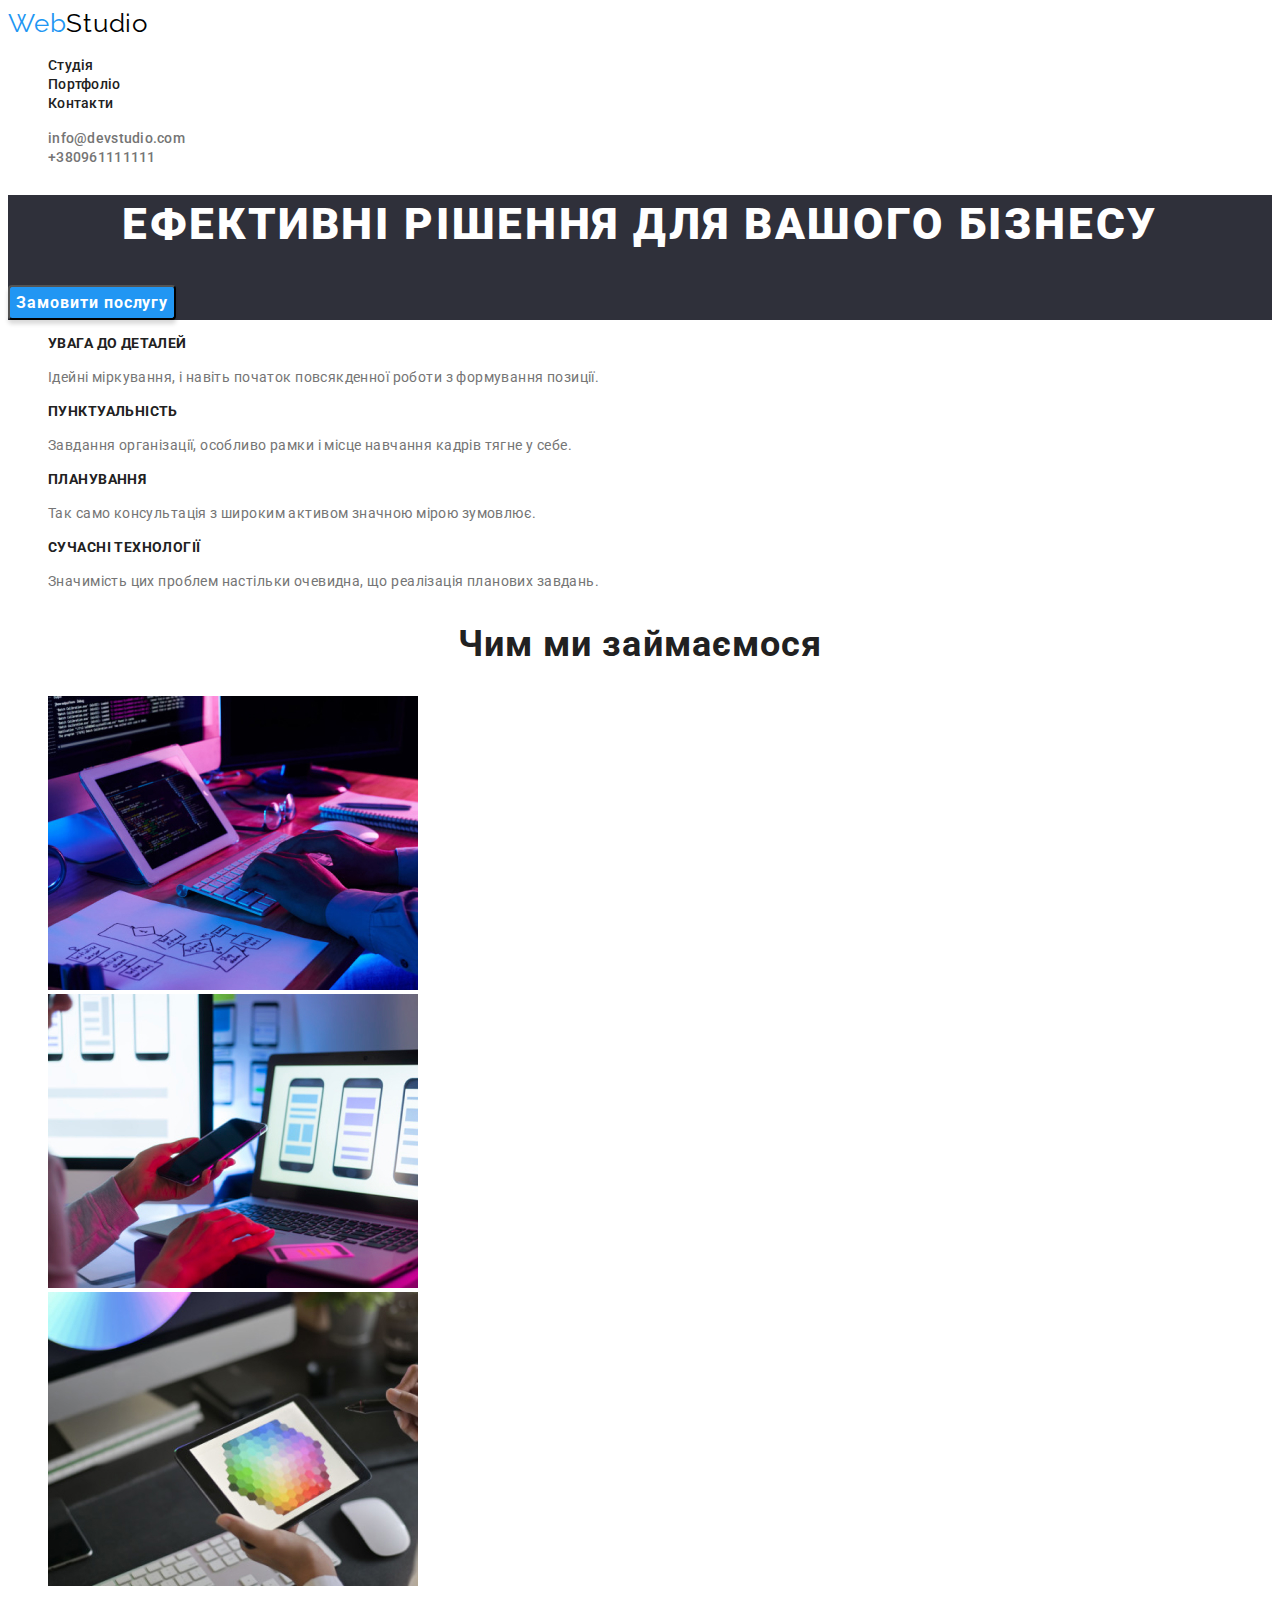
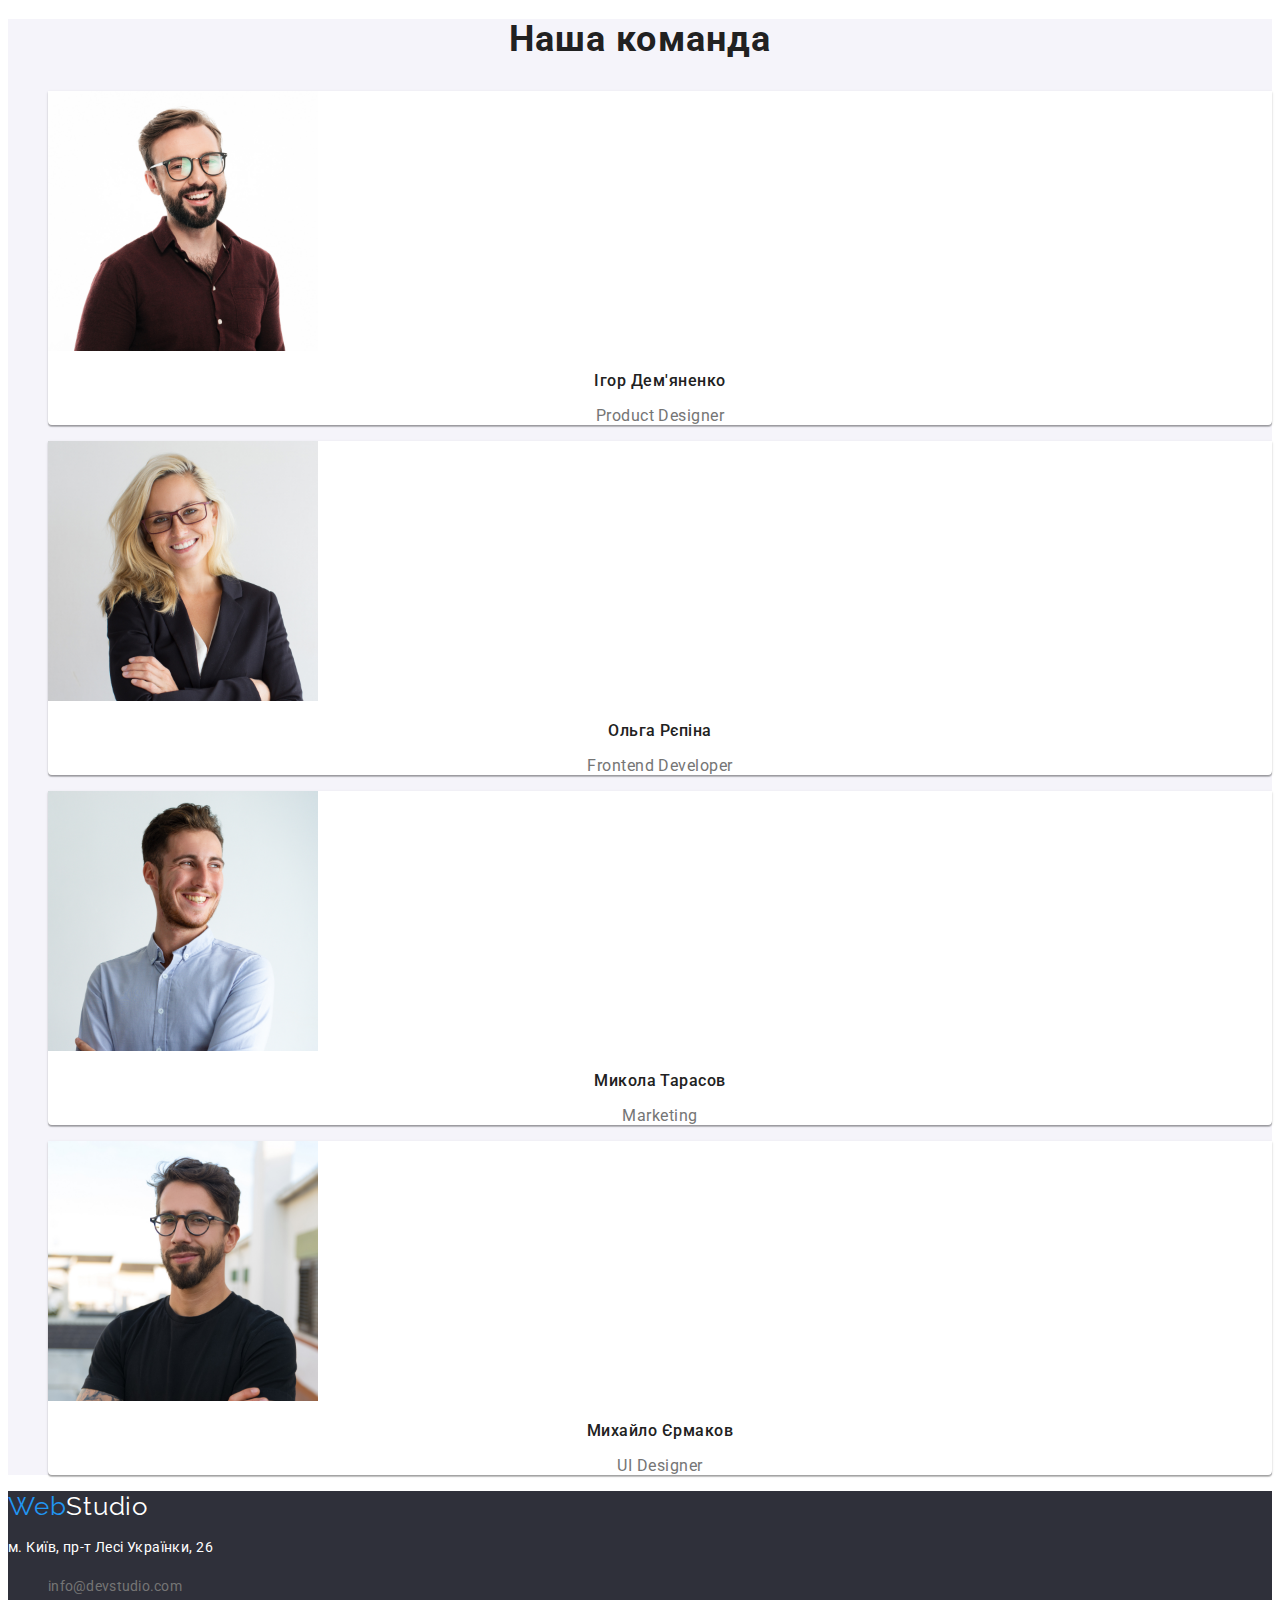
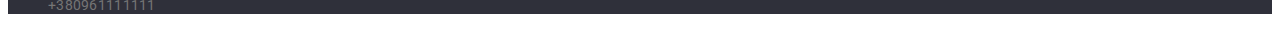
==== commit 6e9dc307: "team title change" ====
--- a/index.html
+++ b/index.html
@@ -5,7 +5,7 @@
     <meta charset="utf-8" />
     <meta name="description" content="ефективні рішення для бізнесу" />
     <title>Студія</title>
-    <link rel="stylesheet" href="./styles/styles.css">
+    <link rel="stylesheet" href="./css/styles.css">
     <link rel="preconnect" href="https://fonts.googleapis.com">
     <link rel="preconnect" href="https://fonts.gstatic.com" crossorigin>
     <link href="https://fonts.googleapis.com/css2?family=Raleway:wght@700&family=Roboto:wght@400;500;700;900&display=swap"
@@ -74,7 +74,7 @@
         </section>
 
         <section class="section-team">
-            <h3 class="team">Наша команда</h2>
+            <h2 class="team">Наша команда</h2>
             <ul>
                 <li class="people">
                     <img src="./images/person1.jpeg" alt="Ігор Дем'яненко" width="270" height="260">
--- a/css/styles.css
+++ b/css/styles.css
@@ -0,0 +1,310 @@
+:root {
+    --color-primary: #2F303A;
+    --color-secondary: #F5F5F5;
+    --color-brand: #2196F3;
+    --txtcolor-primary: #212121;
+    --txtcolor-secondary: #757575;
+}
+
+ul {
+    list-style: none;
+}
+
+/*body*/
+body {
+    font-family: 'Roboto', sans-serif;
+}
+
+/*header*/
+header {
+    background-color: #FFFFFF;
+}
+
+.web-logo {
+    text-decoration: none;
+    font-family: 'Raleway', sans-serif;
+    font-size: 26px;
+    line-height: 1.19;
+    letter-spacing: 0.03em;
+    color: var(--color-brand);
+}
+
+.studiologo-header {
+    text-decoration: none;
+    font-family: 'Raleway', sans-serif;
+    font-size: 26px;
+    line-height: 1.19;
+    letter-spacing: 0.03em;
+    color: #000000;
+}
+
+.link-nav {
+    text-decoration: none;
+    font-weight: 500;
+    font-size: 14px;
+    line-height: 1.14;
+    letter-spacing: 0.02em;
+    color: var(--txtcolor-primary);
+}
+
+.link-nav:hover,
+.link-nav:focus {
+    color: var(--color-brand);
+}
+
+.link-contact {
+    text-decoration: none;
+    font-weight: 500;
+    font-size: 14px;
+    line-height: 1.14;
+    letter-spacing: 0.02em;
+    color: var(--txtcolor-secondary)
+}
+
+.link-contact:hover,
+.link-contact:focus {
+    color: var(--color-brand)
+}
+
+/*main*/
+/*title section*/
+.section-title {
+    background-color: var(--color-primary);
+}
+
+.main-title {
+    font-weight: 900;
+    font-size: 44px;
+    line-height: 1.36;
+    text-align: center;
+    letter-spacing: 0.06em;
+    text-transform: uppercase;
+    color: #FFFFFF;
+}
+
+.btn-requestservice {
+    background-color: var(--color-brand);
+    box-shadow: 0px 4px 4px rgba(0, 0, 0, 0.15);
+    border-radius: 4px;
+    font-family: inherit;
+    font-weight: 700;
+    font-size: 16px;
+    line-height: 1.86;
+    letter-spacing: 0.06em;
+    color: #FFFFFF;
+    cursor: pointer;
+}
+
+.btn-requestservice:hover,
+.btn-requestservice:focus {
+    background-color: #188CE8;
+}
+
+/*section under title*/
+.benefits {
+    font-size: 14px;
+    line-height: 1.14;
+    letter-spacing: 0.03em;
+    text-transform: uppercase;
+    color: var(--txtcolor-primary);
+}
+
+.benefits-description {
+    font-size: 14px;
+    line-height: 1.71;
+    letter-spacing: 0.03em;
+    color: var(--txtcolor-secondary);
+}
+
+.title-whatwe-do {
+    font-size: 36px;
+    line-height: 1.16;
+    text-align: center;
+    letter-spacing: 0.03em;
+    color: var(--txtcolor-primary);
+}
+
+/*our team section*/
+.section-team {
+    background-color: #F5F4FA;
+}
+
+.people {
+    background-color: #FFFFFF;
+    box-shadow: 0px 1px 3px rgba(0, 0, 0, 0.12), 0px 1px 1px rgba(0, 0, 0, 0.14), 0px 2px 1px rgba(0, 0, 0, 0.2);
+    border-radius: 0px 0px 4px 4px;
+}
+
+.team {
+    font-size: 36px;
+    line-height: 1.16;
+    text-align: center;
+    letter-spacing: 0.03em;
+    color: var(--txtcolor-primary);
+}
+
+.people-names {
+    font-weight: 500;
+    font-size: 16px;
+    line-height: 1.19;
+    text-align: center;
+    letter-spacing: 0.03em;
+    color: var(--txtcolor-primary);
+}
+
+.professions {
+    font-size: 16px;
+    line-height: 1.19;
+    text-align: center;
+    letter-spacing: 0.03em;
+    color: var(--txtcolor-secondary);
+}
+
+/*footer*/
+footer {
+    background-color: var(--color-primary);
+}
+
+.studiologo-footer {
+    text-decoration: none;
+    font-family: 'Raleway', sans-serif;
+    font-size: 26px;
+    line-height: 1.19;
+    letter-spacing: 0.03em;
+    color: #FFFFFF;
+}
+
+.adress-line {
+    font-style: normal;
+    font-size: 14px;
+    line-height: 1.71;
+    letter-spacing: 0.03em;
+    color: #FFFFFF;
+}
+
+.link-contact-footer {
+    text-decoration: none;
+    font-style: normal;
+    font-size: 14px;
+    line-height: 1.14;
+    letter-spacing: 0.02em;
+    color: var(--txtcolor-secondary);
+}
+
+/*studio page - done*/
+/*section buttons*/
+.btn-all {
+    background-color: #F5F4FA;
+    box-shadow: 0px 3px 1px rgba(0, 0, 0, 0.1), 0px 1px 2px rgba(0, 0, 0, 0.08), 0px 2px 2px rgba(0, 0, 0, 0.12);
+    border-radius: 4px;
+    font-family: inherit;
+    font-weight: 500;
+    font-size: 16px;
+    line-height: 1.6;
+    letter-spacing: 0.03em;
+    color: #212121;
+    cursor: pointer;
+}
+
+.btn-all:hover,
+.btn-all:focus {
+    background-color: var(--color-brand);
+    color: #FFFFFF;
+}
+
+.btn-webs {
+    background-color: #F5F4FA;
+    box-shadow: 0px 3px 1px rgba(0, 0, 0, 0.1), 0px 1px 2px rgba(0, 0, 0, 0.08), 0px 2px 2px rgba(0, 0, 0, 0.12);
+    border-radius: 4px;
+    font-family: inherit;
+    font-weight: 500;
+    font-size: 16px;
+    line-height: 1.6;
+    letter-spacing: 0.03em;
+    color: #212121;
+    cursor: pointer;
+}
+
+.btn-webs:hover,
+.btn-webs:focus {
+    background-color: var(--color-brand);
+    color: #FFFFFF;
+}
+
+.btn-extras {
+    background-color: #F5F4FA;
+    box-shadow: 0px 3px 1px rgba(0, 0, 0, 0.1), 0px 1px 2px rgba(0, 0, 0, 0.08), 0px 2px 2px rgba(0, 0, 0, 0.12);
+    border-radius: 4px;
+    font-family: inherit;
+    font-weight: 500;
+    font-size: 16px;
+    line-height: 1.6;
+    letter-spacing: 0.03em;
+    color: #212121;
+    cursor: pointer;
+}
+
+.btn-extras:hover,
+.btn-extras:focus {
+    background-color: var(--color-brand);
+    color: #FFFFFF;
+}
+
+.btn-design {
+    background-color: #F5F4FA;
+    box-shadow: 0px 3px 1px rgba(0, 0, 0, 0.1), 0px 1px 2px rgba(0, 0, 0, 0.08), 0px 2px 2px rgba(0, 0, 0, 0.12);
+    border-radius: 4px;
+    font-family: inherit;
+    font-weight: 500;
+    font-size: 16px;
+    line-height: 1.6;
+    letter-spacing: 0.03em;
+    color: #212121;
+    cursor: pointer;
+}
+
+.btn-design:hover,
+.btn-design:focus {
+    background-color: var(--color-brand);
+    color: #FFFFFF;
+}
+
+.btn-marketing {
+    background-color: #F5F4FA;
+    box-shadow: 0px 3px 1px rgba(0, 0, 0, 0.1), 0px 1px 2px rgba(0, 0, 0, 0.08), 0px 2px 2px rgba(0, 0, 0, 0.12);
+    border-radius: 4px;
+    font-family: inherit;
+    font-weight: 500;
+    font-size: 16px;
+    line-height: 1.6;
+    letter-spacing: 0.03em;
+    color: #212121;
+    cursor: pointer;
+}
+
+.btn-marketing:hover,
+.btn-marketing:focus {
+    background-color: var(--color-brand);
+    color: #FFFFFF;
+}
+
+/*pictures section*/
+.boxes {
+    box-sizing: border-box;
+    background: #FFFFFF;
+    border: 1px solid #EEEEEE;
+}
+
+.project-name {
+    font-size: 18px;
+    line-height: 2;
+    letter-spacing: 0.06em;
+    color: var(--txtcolor-primary);
+}
+
+.project-type {
+    font-size: 16px;
+    line-height: 1.86;
+    letter-spacing: 0.03em;
+    color: var(--txtcolor-secondary);
+}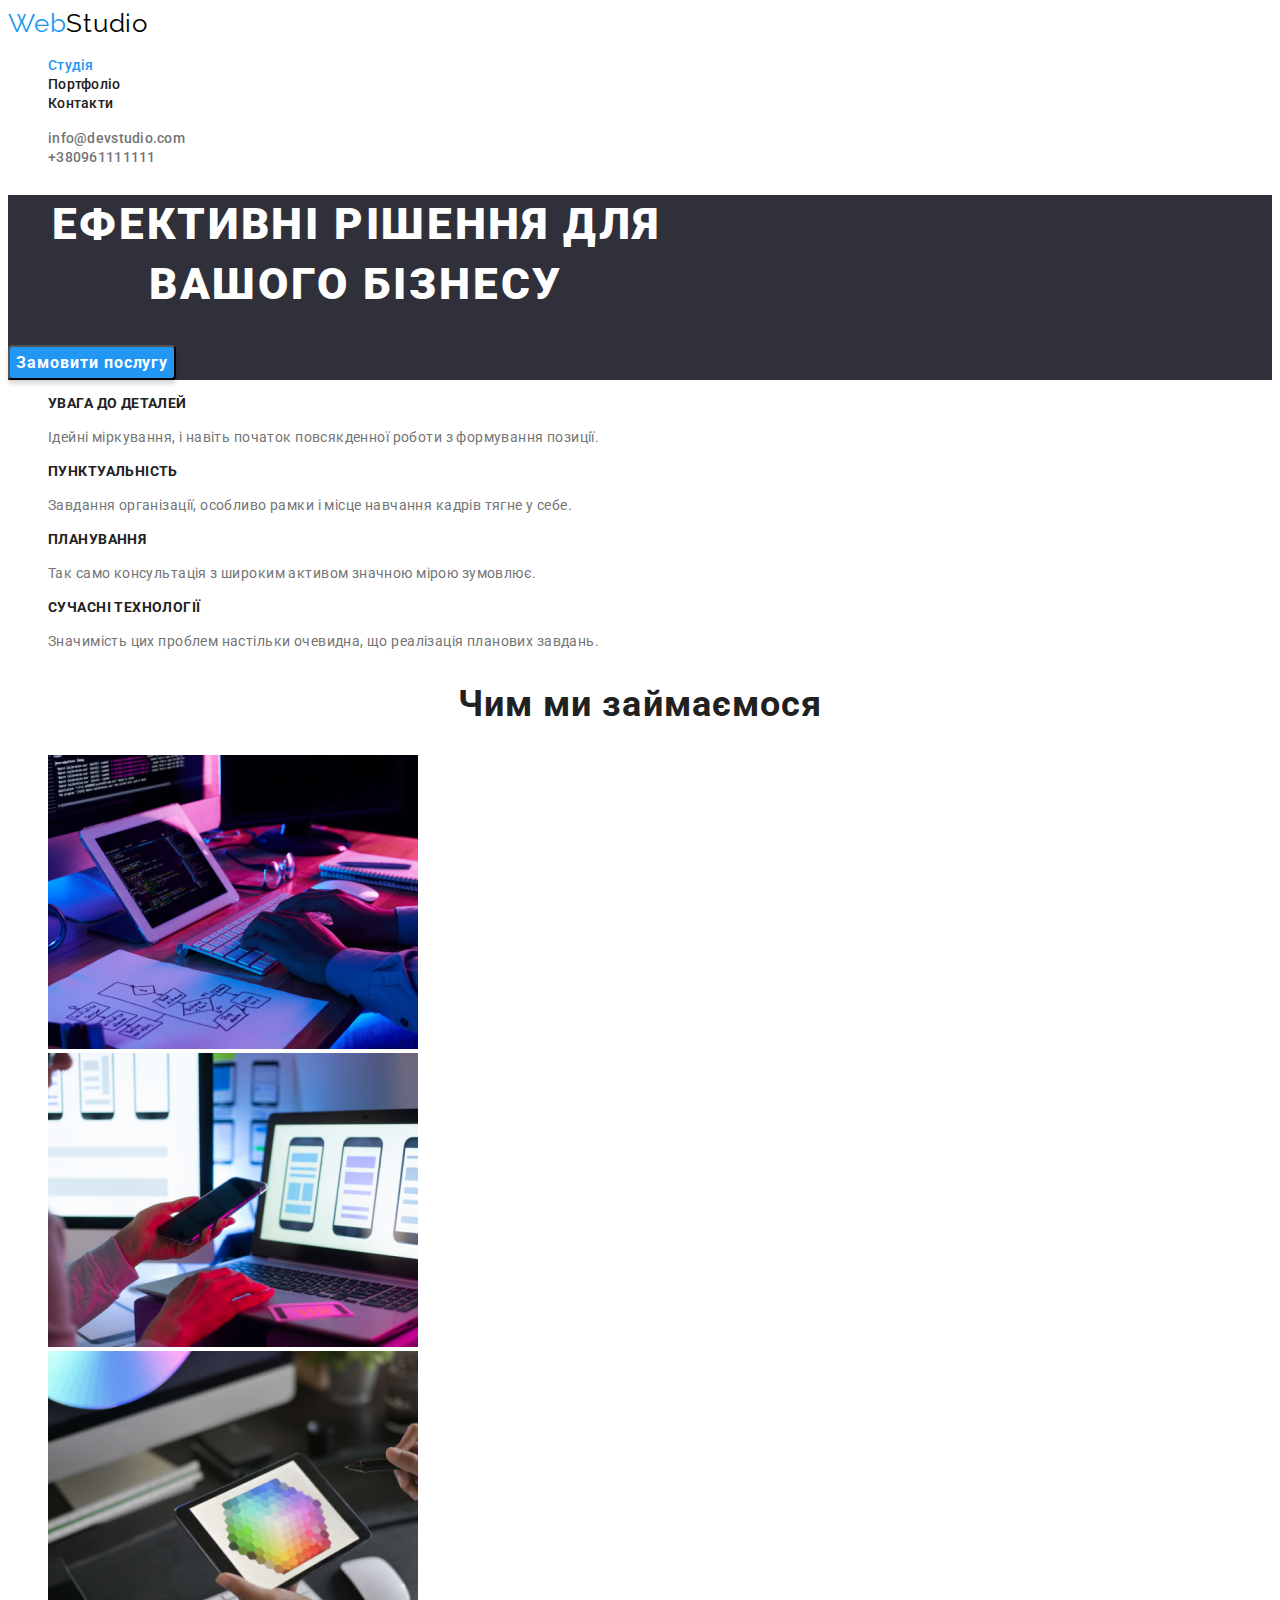
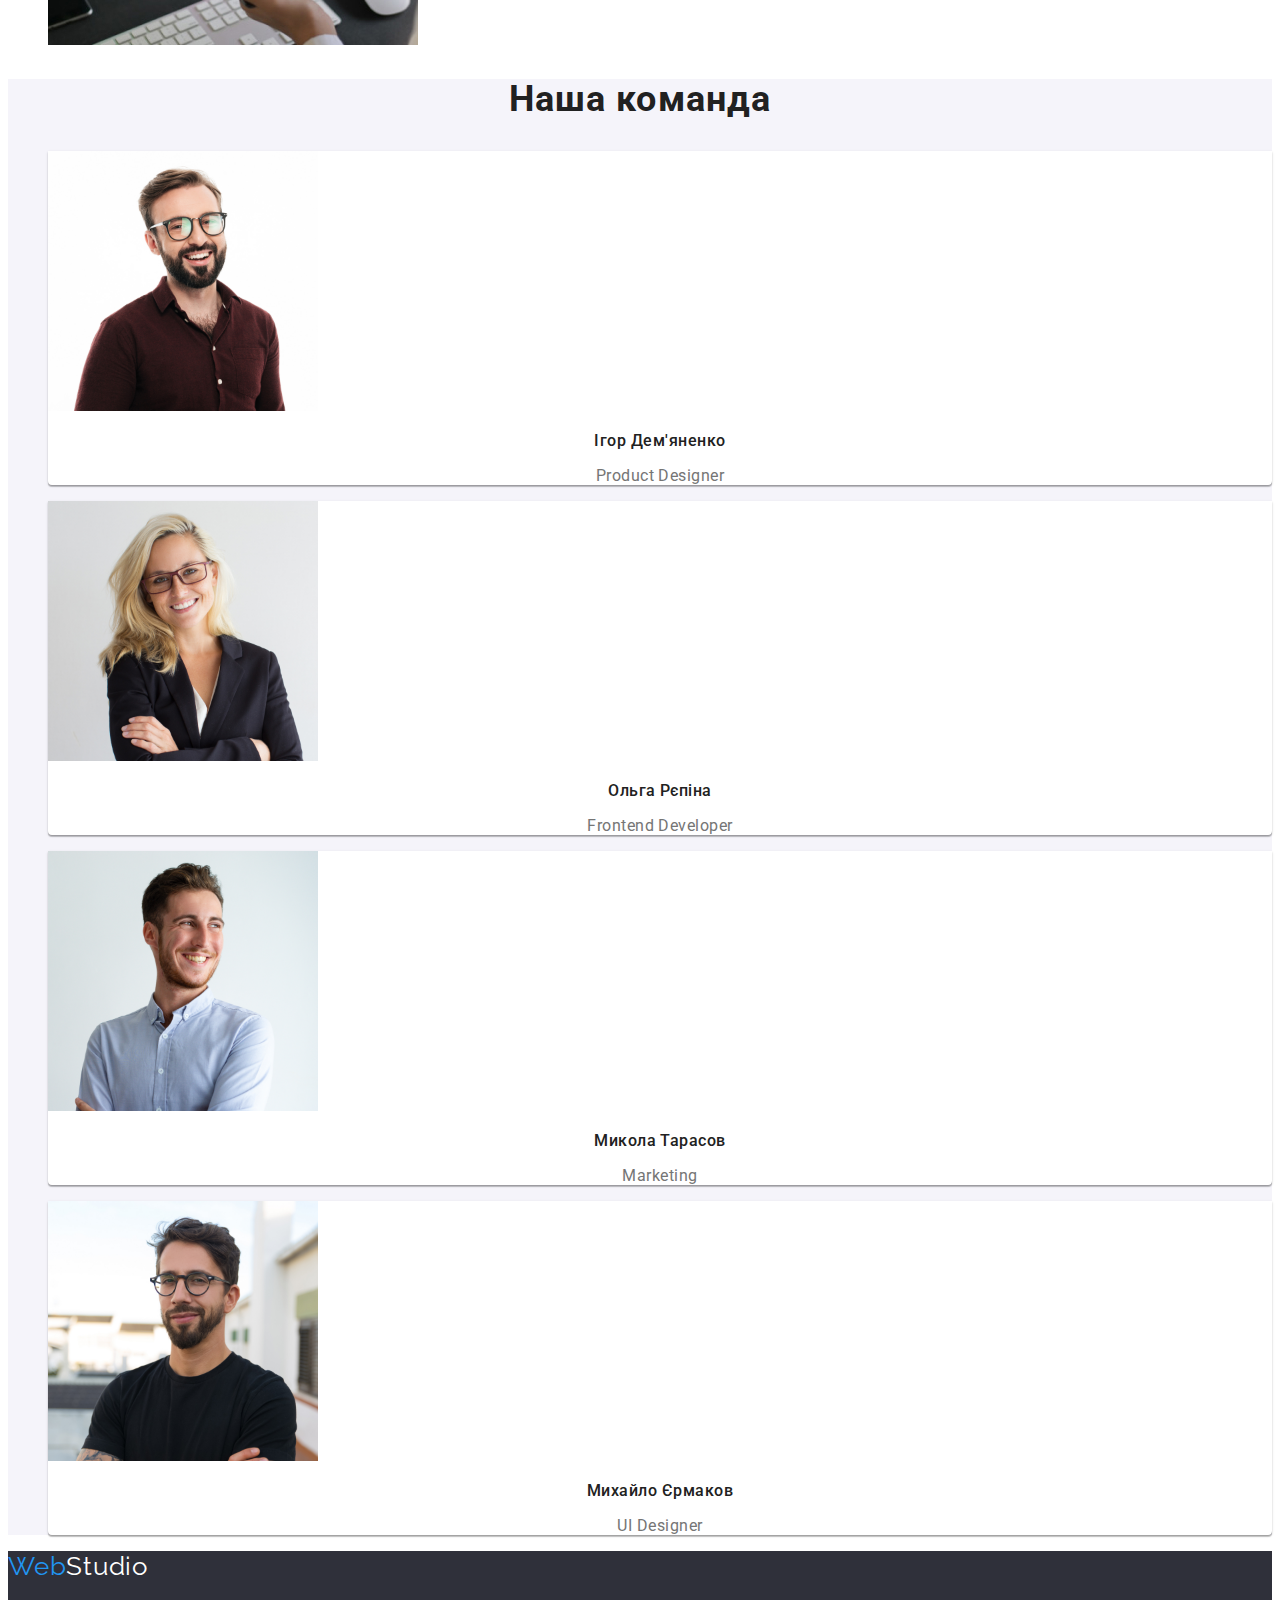
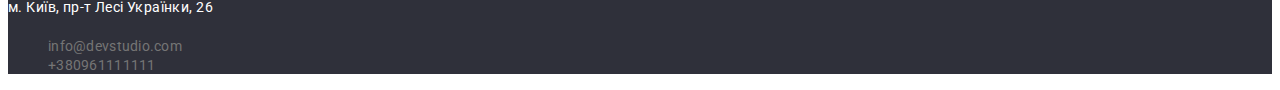
==== commit 91b76e52: "qwerty" ====
--- a/index.html
+++ b/index.html
@@ -15,26 +15,32 @@
 <body>
 
     <header>
-        <a href="./index.html" class="web-logo">
-            Web<span class="studiologo-header">Studio</span>
-        </a>
-        <nav>
-            <ul class="site-nav">
-                <li><a class="link-nav" href="./index.html">Студія</a></li>
-                <li><a class="link-nav" href="./portfolio.html">Портфоліо</a></li>
-                <li><a class="link-nav" href=" ">Контакти</a></li>
-            </ul>
-        </nav>
-        <ul class="contact">
-            <li><a class="link-contact" href="mailto:info@devstudio.com">info@devstudio.com</a></li>
-            <li><a class="link-contact" href="tel:+380961111111">+380961111111</a></li>
-        </ul>
+        <div class="container">
+            <div class="header-container">
+                <nav class="header-nav">
+                    <a href="./index.html" class="web-logo">
+                        Web<span class="studiologo-header">Studio</span>
+                    </a>
+                    <ul class="site-nav">
+                        <li><a class="link-nav link-nav--current" href="./index.html">Студія</a></li>
+                        <li><a class="link-nav" href="./portfolio.html">Портфоліо</a></li>
+                        <li><a class="link-nav" href=" ">Контакти</a></li>
+                    </ul>
+                </nav>
+                <ul class="contact">
+                    <li><a class="link-contact" href="mailto:info@devstudio.com">info@devstudio.com</a></li>
+                    <li><a class="link-contact" href="tel:+380961111111">+380961111111</a></li>
+                </ul>
+            </div>
+        </div>
     </header>
 
     <main>
         <section class="section-title">
-            <h1 class="main-title">Ефективні рішення для вашого бізнесу</h1>
-            <button type="button" class="btn-requestservice">Замовити послугу</button>
+            <div class="container">
+                <h1 class="main-title">Ефективні рішення для вашого бізнесу</h1>
+                <button type="button" class="btn-requestservice">Замовити послугу</button>
+            </div>
         </section>
 
         <section class="section-undertitle">
--- a/css/styles.css
+++ b/css/styles.css
@@ -48,7 +48,8 @@
 }
 
 .link-nav:hover,
-.link-nav:focus {
+.link-nav:focus,
+.link-nav--current {
     color: var(--color-brand);
 }
 
@@ -76,10 +77,12 @@
     font-weight: 900;
     font-size: 44px;
     line-height: 1.36;
-    text-align: center;
     letter-spacing: 0.06em;
     text-transform: uppercase;
-    color: #FFFFFF;
+    text-align: center;
+    color: #FFFFFF;
+    max-width: 696px;
+    max-height: 120px;
 }
 
 .btn-requestservice {
@@ -99,6 +102,8 @@
 .btn-requestservice:focus {
     background-color: #188CE8;
 }
+
+
 
 /*section under title*/
 .benefits {
